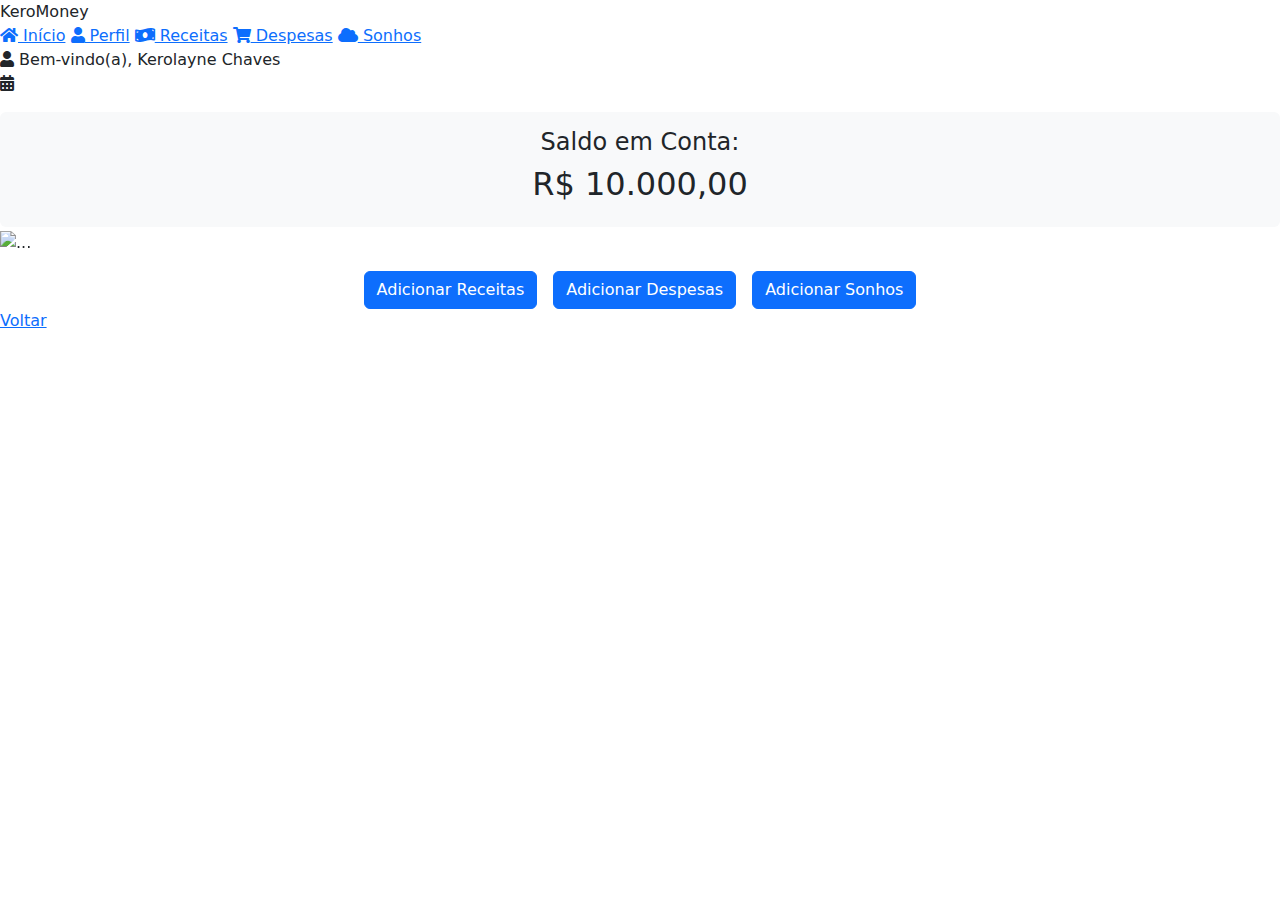
==== HTML/pag_inicio.html @ df6b89f0 "Projeto Fintech V1" ====
<!doctype html>
<html lang="pt-br">
<head>
  <meta charset="utf-8">
  <meta name="viewport" content="width=device-width, initial-scale=1">
  <title>KeroMoney - Início</title>
  <!-- Chamada do CSS do BS -->
  <link href="https://cdn.jsdelivr.net/npm/bootstrap@5.3.3/dist/css/bootstrap.min.css" rel="stylesheet" integrity="sha384-QWTKZyjpPEjISv5WaRU9OFeRpok6YctnYmDr5pNlyT2bRjXh0JMhjY6hW+ALEwIH" crossorigin="anonymous">
  <!-- Chamada da biblioteca FontAwesome para os ícones -->
  <link href="https://cdnjs.cloudflare.com/ajax/libs/font-awesome/5.15.4/css/all.min.css" rel="stylesheet">
  <!-- Chamada do seu arquivo CSS personalizado -->
  <link href="/Fintech/CSS/styles_pag.css" rel="stylesheet">
</head>
<body>
  <!-- Menu Lateral -->
  <div class="sidebar">
    <div class="logo">KeroMoney</div>
    <a href="#inicio"><i class="fas fa-home"></i> Início</a>
    <a href="#perfil"><i class="fas fa-user"></i> Perfil</a>
    <a href="#receitas"><i class="fas fa-money-bill-wave"></i> Receitas</a>
    <a href="#despesas"><i class="fas fa-shopping-cart"></i> Despesas</a>
    <a href="#sonhos"><i class="fas fa-cloud"></i> Sonhos</a>
  </div>

<!-- Conteúdo Principal -->
<div class="content">
    <!-- Cabeçalho Superior -->
    <div class="header-top">
      <div class="user-info">
        <span><i class="fas fa-user"></i> Bem-vindo(a), Kerolayne Chaves</span>
      </div>
      <div id="calendario"><i class="fas fa-calendar-alt"></i></div>
    </div>
  
    <!-- Saldo em Valor Real -->
    <div class="header-top text-center mt-3 bg-light rounded p-3">
        <h4>Saldo em Conta:</h4>
        <h2 class="text-center">R$ 10.000,00</h2>
    </div>
  
    <!-- Espaço para o carousel -->
    <div id="carouselExampleControls" class="carousel slide mt-1" data-bs-ride="carousel">
      <div class="carousel-inner">
        <div class="carousel-item active">
          <img src="/Fintech/IMG/img_receitas.jpg" class="d-block w-100" alt="...">
        </div>
        <div class="carousel-item">
          <img src="/Fintech/IMG/img_despesas.jpg" class="d-block w-100" alt="...">
        </div>
        <div class="carousel-item">
          <img src="/Fintech/IMG/img_sonhos.jpg" class="d-block w-100" alt="...">
        </div>
      </div>
      <button class="carousel-control-prev" type="button" data-bs-target="#carouselExampleControls" data-bs-slide="prev">
        <span class="carousel-control-prev-icon" aria-hidden="true"></span>
        <span class="visually-hidden">Anterior</span>
      </button>
      <button class="carousel-control-next" type="button" data-bs-target="#carouselExampleControls" data-bs-slide="next">
        <span class="carousel-control-next-icon" aria-hidden="true"></span>
        <span class="visually-hidden">Próximo</span>
      </button>
    </div>

    <!-- Botões de Ação -->
    <div class="d-flex justify-content-center mt-3">
        <button type="button" class="btn btn-primary mx-2">Adicionar Receitas</button>
        <button type="button" class="btn btn-primary mx-2">Adicionar Despesas</button>
        <button type="button" class="btn btn-primary mx-2">Adicionar Sonhos</button>
    </div>
  
    <!-- Botão de voltar -->
    <a href="#" class="back-to-top mt-1" onclick="window.location.href='index.html'">Voltar</a>
  </div>
  
  

  <!-- Chamada do JS do BS-->
  <script src="https://cdn.jsdelivr.net/npm/bootstrap@5.3.3/dist/js/bootstrap.bundle.min.js" integrity="sha384-YvpcrYf0tY3lHB60NNkmXc5s9fDVZLESaAA55NDzOxhy9GkcIdslK1eN7N6jIeHz" crossorigin="anonymous"></script>
  <!-- Chamada do FontAwesome -->
  <script src="https://cdnjs.cloudflare.com/ajax/libs/font-awesome/5.15.4/js/all.min.js"></script>
</body>
</html>
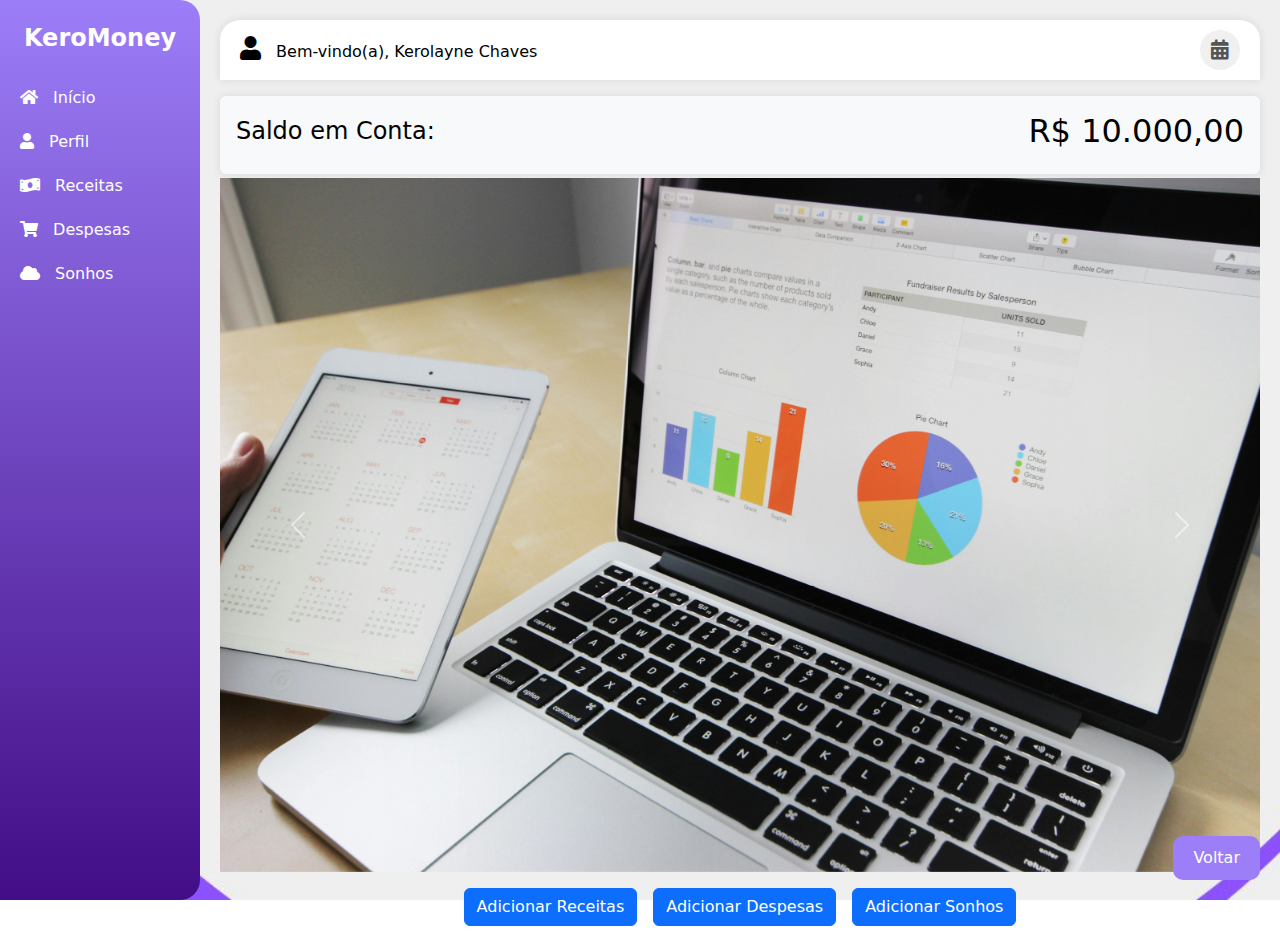
==== commit 5a5bdb68: "Atualização básica do código." ====
--- a/HTML/pag_inicio.html
+++ b/HTML/pag_inicio.html
@@ -9,7 +9,7 @@
   <!-- Chamada da biblioteca FontAwesome para os ícones -->
   <link href="https://cdnjs.cloudflare.com/ajax/libs/font-awesome/5.15.4/css/all.min.css" rel="stylesheet">
   <!-- Chamada do seu arquivo CSS personalizado -->
-  <link href="/Fintech/CSS/styles_pag.css" rel="stylesheet">
+  <link href="/CSS/styles_pag.css" rel="stylesheet">
 </head>
 <body>
   <!-- Menu Lateral -->
@@ -42,13 +42,13 @@
     <div id="carouselExampleControls" class="carousel slide mt-1" data-bs-ride="carousel">
       <div class="carousel-inner">
         <div class="carousel-item active">
-          <img src="/Fintech/IMG/img_receitas.jpg" class="d-block w-100" alt="...">
+          <img src="/IMG/img_receitas.jpg" class="d-block w-100" alt="...">
         </div>
         <div class="carousel-item">
-          <img src="/Fintech/IMG/img_despesas.jpg" class="d-block w-100" alt="...">
+          <img src="/IMG/img_despesas.jpg" class="d-block w-100" alt="...">
         </div>
         <div class="carousel-item">
-          <img src="/Fintech/IMG/img_sonhos.jpg" class="d-block w-100" alt="...">
+          <img src="/IMG/img_sonhos.jpg" class="d-block w-100" alt="...">
         </div>
       </div>
       <button class="carousel-control-prev" type="button" data-bs-target="#carouselExampleControls" data-bs-slide="prev">
--- a/CSS/styles_pag.css
+++ b/CSS/styles_pag.css
@@ -0,0 +1,89 @@
+body {
+    display: flex;
+    background-image: url('/IMG/KeroMoney_FundoPadrao.jpg'); /* Substitua pelo caminho da sua imagem de fundo */
+    background-size: cover;
+    background-repeat: no-repeat;
+    background-attachment: fixed;
+    color: black; /* Altera a cor do texto para preto */
+  }
+  .sidebar {
+    min-width: 200px;
+    max-width: 200px;
+    height: 100vh;
+    background: linear-gradient(to bottom, #9C7EF8, #420D86);
+    padding-top: 20px;
+    position: fixed;
+    color: white;
+    text-align: left; /* Alinha o texto à esquerda */
+    border-top-right-radius: 20px; /* Arredonda o canto superior direito */
+    border-bottom-right-radius: 20px; /* Arredonda o canto inferior direito */
+  }
+  .sidebar .logo {
+    font-size: 24px;
+    font-weight: bold;
+    margin-bottom: 20px;
+    text-align: center;
+  }
+  .sidebar a {
+    display: block;
+    padding: 10px 20px;
+    color: white;
+    text-decoration: none;
+  }
+  .sidebar a:hover {
+    background-color: rgba(255, 255, 255, 0.1);
+  }
+  .sidebar a .fas {
+    margin-right: 10px; /* Espaçamento entre o ícone e o texto */
+  }
+  .content {
+    margin-left: 200px;
+    padding: 20px;
+    width: 100%;
+  }
+  .back-to-top {
+    position: fixed;
+    bottom: 20px;
+    right: 20px;
+    background-color: #9C7EF8;
+    color: white;
+    padding: 10px 20px;
+    border-radius: 10px;
+    text-decoration: none;
+  }
+  .back-to-top:hover {
+    background-color: #420D86;
+  }
+  .header-top {
+    display: flex;
+    justify-content: space-between;
+    align-items: center;
+    padding: 10px 20px;
+    background-color: white; /* Altera a cor do cabeçalho para branco */
+    color: black; /* Altera a cor do texto para preto */
+    border-top-left-radius: 20px;
+    border-top-right-radius: 20px;
+    box-shadow: 0 0 10px rgba(0, 0, 0, 0.1); /* Adiciona sombra leve */
+  }
+  .header-top .user-info {
+    display: flex;
+    align-items: center;
+  }
+  .header-top .user-info .fas {
+    font-size: 24px;
+    margin-right: 10px;
+  }
+  #calendario {
+    width: 40px; /* Ajusta o tamanho do ícone */
+    height: 40px;
+    background-color: #f0f0f0; /* Cor de fundo do ícone */
+    border-radius: 50%; /* Arredonda todos os cantos */
+    display: flex;
+    align-items: center;
+    justify-content: center;
+    margin-left: 10px;
+  }
+  #calendario i {
+    font-size: 20px;
+    color: #555; /* Cor do ícone de calendário */
+  }